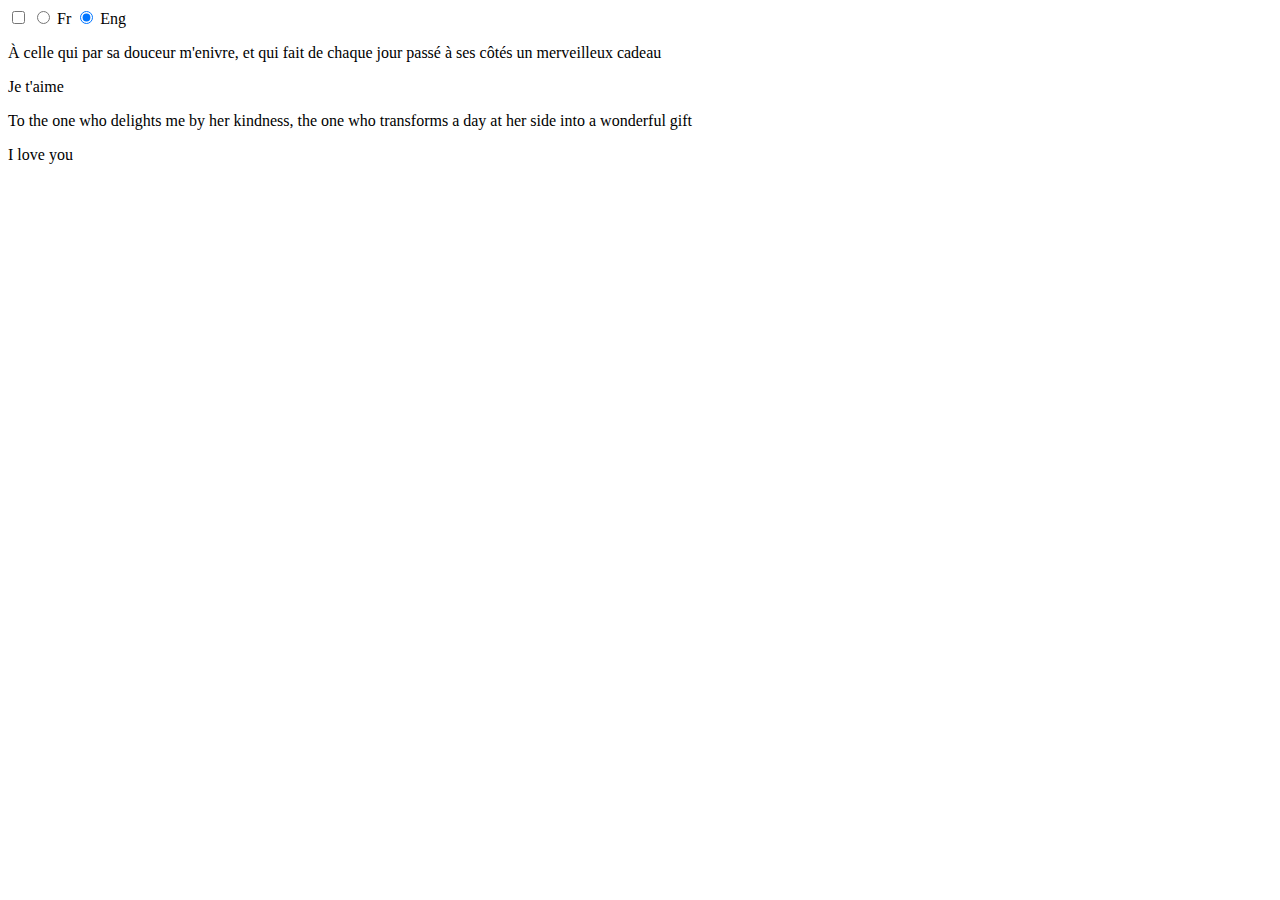
==== key.html @ 42f91008 "Add files via upload" ====
<!DOCTYPE html>
<html lang="en" >
<head>
  <meta charset="UTF-8">
  <title>CodePen - Unlock hidden love message - CSS</title>
  <link href="https://fonts.googleapis.com/css?family=Cabin" rel="stylesheet">
<link href="https://fonts.googleapis.com/css?family=Lobster" rel="stylesheet"><link rel="stylesheet" href="./style/css/key.css">

</head>
<body>
<!-- partial:index.partial.html -->
<input type="checkbox" id="heartInput">
<label for="heartInput" class="hearts" id="heartholder"></label>
<span class="hearts" id="heart"></span>
<span class="circle"></span>

<input type="radio" id="checkFR" name="language">
<label class="lang" for="checkFR">Fr</label>
<input type="radio" checked="checked" id="checkENG" name="language">
<label class="lang" for="checkENG">Eng</label>
  
 

 <div class="message fr">
  <p>&Agrave; celle qui par sa douceur m'enivre, et qui fait de chaque jour passé à ses côtés un merveilleux cadeau</p>
  <p class="love">Je t'aime</p>
</div>
<div class="message eng">
  <p>To the one who delights me by her kindness, the one who transforms a day at her side into a wonderful gift</p>
  <p class="love">I love you</p>
</div>
<!-- partial -->
  <script  src="./key.js"></script>

</body>
</html>
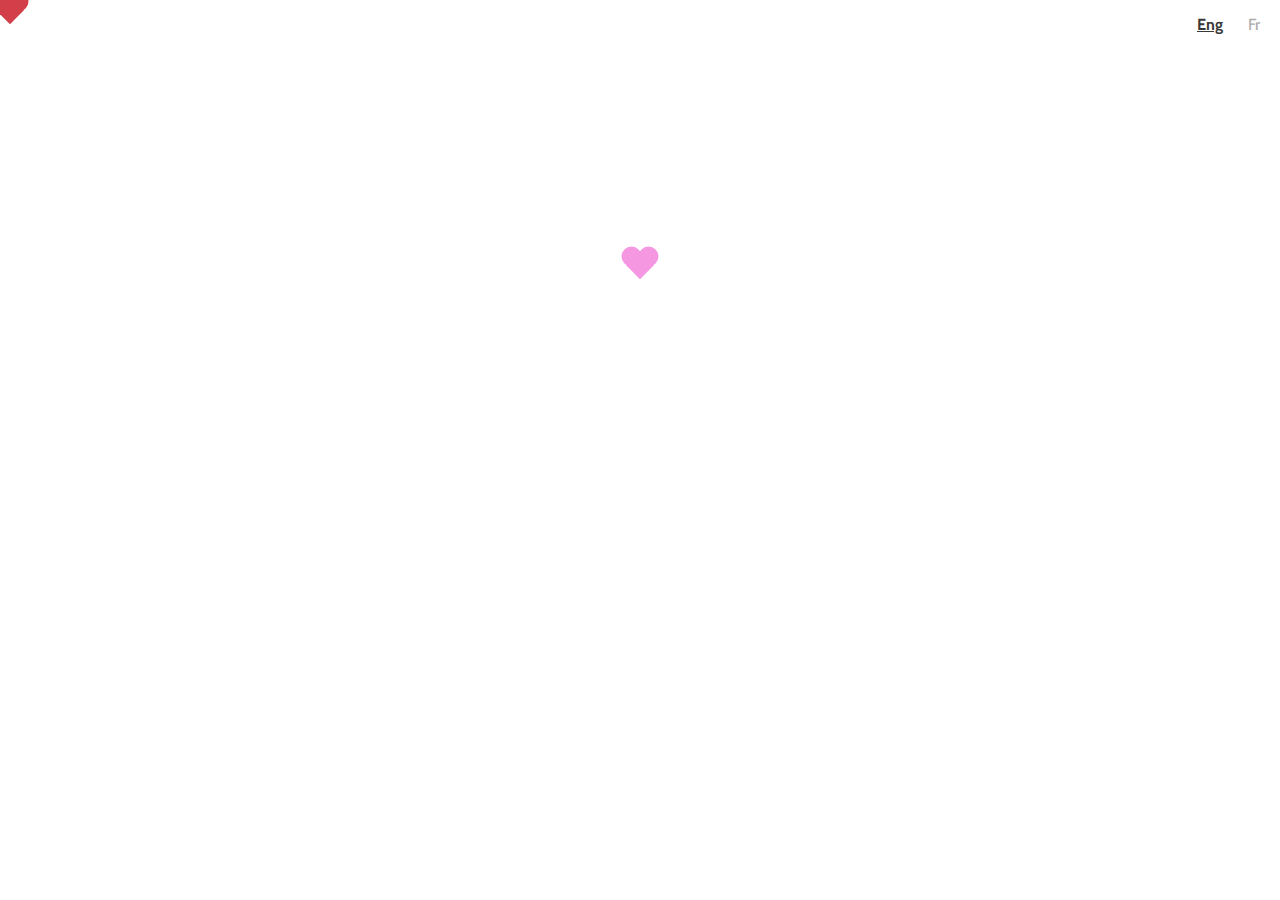
==== commit cfabf79c: "Update key.html" ====
--- a/key.html
+++ b/key.html
@@ -2,7 +2,7 @@
 <html lang="en" >
 <head>
   <meta charset="UTF-8">
-  <title>CodePen - Unlock hidden love message - CSS</title>
+  <title>Unlock hidden love message</title>
   <link href="https://fonts.googleapis.com/css?family=Cabin" rel="stylesheet">
 <link href="https://fonts.googleapis.com/css?family=Lobster" rel="stylesheet"><link rel="stylesheet" href="./style/css/key.css">
 
--- a/style/css/key.css
+++ b/style/css/key.css
@@ -0,0 +1,165 @@
+/*Basics*/
+* {
+  margin: 0;
+}
+
+html, body {
+  height: 100%;
+  margin: 0;
+  padding: 0;
+  cursor: none;
+}
+
+body {
+  overflow: hidden;
+  
+}
+
+input {
+  display: none;
+}
+
+/*Circle and hearts*/
+.circle {
+  background: #EF476F;
+  border-radius: 50%;
+  left: calc(50% - 10px);
+  top: 252px;
+  transition: all .5s cubic-bezier(0.22, 0.53, 0.37, 1.41);
+}
+
+.hearts, .hearts:before, .hearts:after, .circle {
+  display: block;
+  width: 20px;
+  height: 20px;
+  position: absolute;
+}
+
+.hearts {
+  transform: rotate(-45deg);
+}
+
+.hearts:before, .hearts:after {
+  content: '';
+  position: absolute;
+  border-radius: 50%;
+  background: inherit;
+}
+
+.hearts:before {
+  left: 12px;
+}
+
+.hearts:after {
+  top: -12px;
+}
+
+#heart {
+  background: #D33F49;
+  z-index: 2;
+  pointer-events: none;
+}
+
+#heartholder {
+  top: 255px;
+  left: calc(50% - 10px);
+  cursor: none;
+  z-index: 1;
+  background: #f697e1;
+  transition: all .2s ease-in;
+}
+
+/*Transform heart into key*/
+#heartholder:hover {
+  background: #ad6a9e;
+}
+
+#heartholder:hover ~ #heart{
+  width: 7px;
+  height: 27px;
+  background: #ffcf0d;
+}
+
+
+#heartholder:hover ~ #heart:after {
+  left: -7px;
+  top: -19px;
+  width: 12px;
+  height: 12px;
+  background: transparent;
+  border: 5px #ffcf0d solid;
+}
+
+#heartholder:hover ~ #heart:before {
+  border-radius: 0;
+  top: 12px;
+  left: 0;
+  border-color: #ffcf0d;
+  border-width: 4px;
+  border-top-style: solid;
+  border-bottom-style: solid;
+  background: transparent;
+  height: 9px;
+}
+
+/*Make the circle appear*/
+#heartInput:checked ~ .circle {
+  width: 400px;
+  height: 400px;
+  left: calc(50% - 200px);
+  top: 50px;
+}
+
+/*Message to the loved one*/
+.message, label.lang {
+  font-family: 'Cabin', sans-serif;
+}
+
+.message {
+  position: absolute;
+  width: 300px;
+  color: white;
+  font-size: 18px;
+  text-align: center;
+  margin: 0 auto;
+  line-height: 1.5;
+  top: 150px;
+  left: calc(50% - 150px);
+  opacity: 0;
+}
+
+.message p:first-child {
+  margin-bottom: 70px;
+}
+
+.love {
+  font-family: 'Lobster', cursive;
+  font-size: 30px;
+}
+
+/*Change language*/
+
+label.lang {
+  margin-right: 15px;
+  display: block;
+  float: right;
+  color: #aaa;
+  padding: 15px 5px;
+  position: relative;
+  z-index: 5;
+  cursor: pointer;
+}
+
+input[type="radio"]:checked + label, label.lang:hover { 
+  font-weight: bold; 
+  text-decoration: underline;
+  color: #383838;
+} 
+
+#checkENG:checked ~ .message.eng {
+  opacity: 1;
+}
+
+#checkFR:checked ~ .message.fr {
+  opacity: 1;
+}